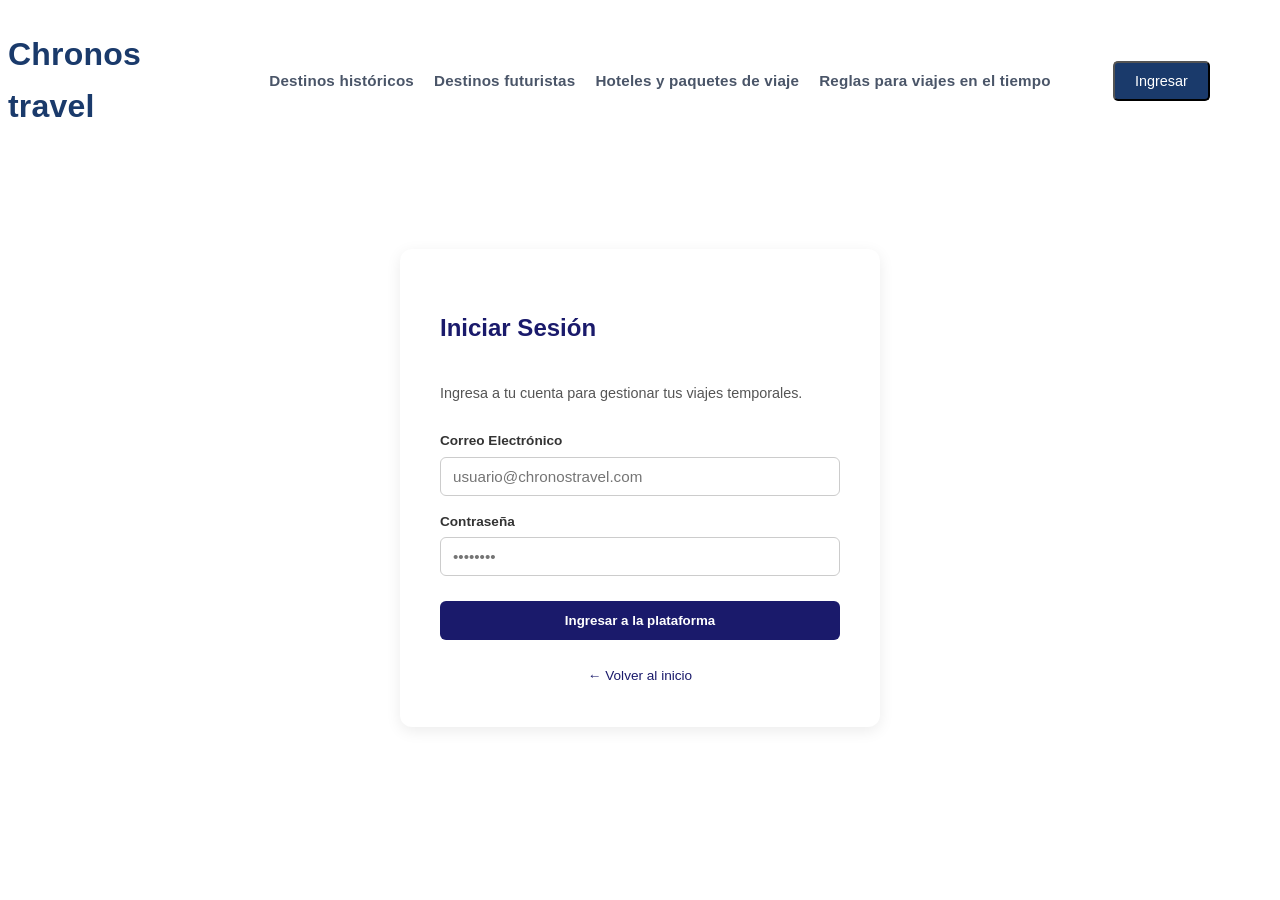
==== login.html @ 24177de7 "creacion de carpetas" ====
<!DOCTYPE html>
<html lang="es">
<head>
    <meta charset="UTF-8">
    <meta name="viewport" content="width=device-width, initial-scale=1.0">
    <title>Iniciar Sesión - Chronos Travel</title>
    <link rel="stylesheet" href="css/estilos.css">
    
</head>
<body>

    <header>
        <h1><a href="index.html" class="titulo-link">Chronos travel</a></h1>
        <nav>
            <ul>
                <li><a href="destinos_historicos.html">Destinos históricos</a></li>
                <li><a href="destinos_futuristas.html">Destinos futuristas</a></li>
                <li><a href="hoteles_paquetes_viajes.html">Hoteles y paquetes de viaje</a></li>
                <li><a href="reglas_viajes.html">Reglas para viajes en el tiempo</a></li>
            </ul>
        </nav>
        <button class="btn-ingresar" onclick="location.href='login.html'">Ingresar</button>
    </header>

    <main class="login-container">
        <form class="login-card">
            <h2>Iniciar Sesión</h2>
            <p>Ingresa a tu cuenta para gestionar tus viajes temporales.</p>

            <div class="input-group">
                <label for="email">Correo Electrónico</label>
                <input type="email" id="email" placeholder="usuario@chronostravel.com" required>
            </div>

            <div class="input-group">
                <label for="password">Contraseña</label>
                <input type="password" id="password" placeholder="••••••••" required>
            </div>

            <button type="submit" class="btn-login">Ingresar a la plataforma</button>
            
            <a href="index.html" class="back-link">← Volver al inicio</a>
        </form>
    </main>
    <script src="js/login.js"></script>
</body>
</html>
---- css/estilos.css ----
body { /* este body pone toda la página con esta fuente en caso de que no haya sido asignada ninguna, por lo que no es necesario repetirla en cada estilo si se quiere dejar así */
    font-family: 'Plus Jakarta Sans', -apple-system, BlinkMacSystemFont, "Segoe UI", Roboto, sans-serif;
    color: #2c3e50;
    line-height: 1.6; /* altura de línea para mejorar la legibilidad */
}

header { /* Estilos para el header incluyendo el nav */
    display: grid; /* convierte el header en un contenedor de cuadrícula */
    grid-template-columns: 1fr auto 1fr; /* define tres columnas, la primera y la tercera ocupan el mismo espacio, la segunda se ajusta al contenido */
    align-items: center; /* alinea verticalmente los elementos */
    justify-items: center; /* evita que los hijos se estiren para llenar su columna */
}

.btn-ingresar { /* Estilos para el botón de ingreso */
    background-color: #1a3a6b; /* azul oscuro, cámbialo por tu paleta */
    color: white;
    padding: 10px 20px; /* espacio interno de retícula */
    border-radius: 5px;
    cursor: pointer; /* cambia el cursor al pasar sobre el botón */
    font-size: 0.9rem; /* tamaño de fuente */
}

nav ul { /* Estilos para la barra de navegación, ya que los estilos en ocasiones solo afectan a hijos y no a descendientes, es decir que si le aplicara solo header no aplicaría a los LI */
    display: flex; /* convierte en un contenedor flexible, y que LI se acomoden horizontalmente */
    list-style: none; /* elimina los puntos de la lista */
    gap: 20px; /* espacio entre los elementos de la lista */
}

.titulo-link, nav ul li a { /* estilos para los enlaces de navegación y el título del sitio web */
    text-decoration: none; /* elimina el subrayado de los enlaces */
    color: #4a5568; /* color del texto */
    font-size: 0.95rem; /* tamaño de fuente */
    font-weight: 600;
    letter-spacing: 0.2px;
    transition: color 0.25s ease, transform 0.25s ease; /* transición suave para el efecto hover */
    display: inline-block;
}

.titulo-link { /* estilos para el título del sitio web */
    color: #1a3a6b;
    font-size: 2rem;
}

nav ul li a:hover { /* estilos para los enlaces de navegación al pasar el mouse */
    color: #1a3a6b; /* azul institucional al pasar el mouse */
    transform: translateY(-2px) scale(1.2); /* elevación sutil y fluida */
    font-size: 1rem;
}

/* Estilos para body 1 seccion, el hero ------------------------------------------------------------ */
.hero { /* contenedor del hero */
    background-image: url('../img/imagen\ hero.jpg'); /* imagen de fondo */
    background-size: cover;
    background-position: center;
    height: 400px; /* altura de imagen */

    /* texto del hero */
    display: flex;
    flex-direction: column;      /* apila los hijos verticalmente, en vez de en fila */
    justify-content: flex-start; /* pega contenido arriba */
    align-items: flex-start;     /* pega el contenido a la izquierda */
    text-align: left;            /* alinea el texto a la izquierda */
    padding: 20px 40px;
    color: #ffffff;
}

.buscador-flotante { /* Body 1 sección, etiqueta blanca */
    background-color: rgba(255, 255, 255, 0.8); /* 0.8 equivale al 80% de opacidad */
    color: #333;
    border-radius: 15px;
    padding: 24px 32px;
    width: 90%;
    max-width: 500px;
    box-shadow: 0 10px 30px rgba(0,0,0,0.3);
    align-self: center;
    position: relative;
    text-align: center;
    font-size: 1.1rem;
    font-weight: 500;
}

.btn-explorar { /* estilos para el botón de explorar */
    display: inline-block;
    background-color: #1a3a6b;
    color: white;
    text-decoration: none;
    padding: 12px 28px;
    border-radius: 8px;
    font-weight: 600;
    transition: background-color 0.2s ease;
}

.btn-explorar:hover { /* efecto hover para el botón de explorar */
    background-color: #142e54;
}

/* Body 2 seccion, cuadrícula de destinos ---------------------------------------------------------------------------------------------------------------------------------  */
.destinos_turisticos {   /* contenedor de la cuadrícula de destinos */
    padding: 50px; /* espacio interno alrededor de la cuadrícula */
    color: #333;
}

.grid-destinos {      /* contenedor de la cuadrícula de destinos */
    display: grid; /* convierte el contenedor en una cuadrícula,grid es mejor para columnas  */
    grid-template-columns: repeat(3, 1fr); /* Crea tres columnas de igual tamaño */
    gap: 70px; /* espacio entre los elementos de la cuadrícula */
}

/*estilos para cada tarjeta de destino */
.tarjeta-destino {
    position: relative; /* para poder posicionar el contenido dentro de la tarjeta */
    display:block; /* hace que toda la tarjeta sea clickeable */
    text-decoration: none; /* elimina el subrayado del enlace */
    color: white; /* color del texto dentro de la tarjeta */
    border-radius: 10px; /* bordes redondeados */
    overflow: hidden; /* asegura que el contenido no se desborde de la tarjeta */
    height: 300px; /* altura de la tarjeta */
}
.tarjeta-destino img {  /* estilos para la imagen dentro de la tarjeta */
    width: 100%;
    height: 100%;
    object-fit: cover;       /* la imagen llena la tarjeta sin deformarse, similar a background-size: cover */
}
.etiqueta {   
    position: absolute;
    top: 15px;
    right: 15px;
    background-color: #1a3a6b; /* azul oscuro, cámbialo por tu paleta */
    color: white;
    padding: 8px 16px;
    border-radius: 50px; /* esto crea la forma de "píldora" redondeada */
    font-weight: bold;
    font-size: 1rem;
}


/* Body 3 seccion, cuadrícula de hoteles ---------------------------------------------------------------------------------------------------------------------------------  */
.hoteles_destinos{
    position: relative; /* para poder posicionar el contenido dentro de la tarjeta */
    padding: 50px;  /* espacio interno alrededor de la cuadrícula, para que quede alineado con lo demas */
    font-family: sans-serif;
    color: #333;
}

.grid-hoteles {   /* contenedor de la cuadrícula de hoteles */
    display: grid; /* convierte el contenedor en una cuadrícula */
    grid-template-columns: repeat(3, 1fr); /* Crea tres columnas de igual tamaño */
    gap: 70px; /* espacio entre los elementos de la cuadrícula */
}

/*estilos para cada tarjeta de destino */
.tarjeta-hotel {
    position: relative; /* para poder posicionar el contenido dentro de la tarjeta */
    display:block; /* hace que toda la tarjeta sea clickeable */
    text-decoration: none; /* elimina el subrayado del enlace */
    color: white; /* color del texto dentro de la tarjeta */
    border-radius: 10px; /* bordes redondeados */
    overflow: hidden; /* asegura que el contenido no se desborde de la tarjeta */
    height: 300px; /* altura de la tarjeta */
}

.tarjeta-hotel img {   /* estilos para la imagen dentro de la tarjeta */
    width: 100%;
    height: 100%;
    object-fit: cover;       /* la imagen llena la tarjeta sin deformarse, similar a background-size: cover */
}

/*seccion de preguntas frecuentes, utilizacion de javaScript "mostrar o ocultar info",FAQ DESPEGABLE --------------------------------------------------------------- */
.preguntas-frecuentes {  /* contenedor de la sección de preguntas frecuentes */
    max-width: 800px;
    margin: 40px auto;
    padding: 0 20px;
}

.item-acordeon {       /* contenedor de cada pregunta y respuesta */
    border: 1px solid #ccc;
    border-radius: 8px;
    margin-bottom: 10px;
}

.boton-acordeon {    /* estilos para el botón que despliega la respuesta */
    width: 100%;
    text-align: left;
    background-color: #f1f1f1;
    border: none;
    padding: 15px;
    font-size: 1rem;
    font-weight: bold;
    cursor: pointer;
}

.item-acordeon p {   /* oculto por defecto */
    display: none;  /* la respuesta está oculta inicialmente */
    padding: 15px;
}

.item-acordeon p.mostrar {  /* cuando se hace clic en el botón, se agrega la clase "mostrar" para mostrar la respuesta, visible cuando javaScript lo active */
    display: block;
}

/*pagina hoteles y paquetes de viajes*/
.formulario-reserva form {  /* contenedor del formulario de reserva */
    display: flex;           /* convierte el formulario en un contenedor flexible */
    flex-direction: column;   /* apila los elementos verticalmente */
    max-width: 500px;         /* que no se estire a todo el ancho de la pantalla */
    margin: 30px auto;        /* centra el formulario horizontalmente */
    gap: 15px;                /* espacio entre cada label/input */
}

.formulario-reserva input,  /* estilos para los campos de entrada del formulario */
.formulario-reserva select {
    padding: 12px;
    border: 1px solid #ccc;
    border-radius: 6px;
    font-size: 1rem;
}

.formulario-reserva button { /* estilos para el botón de envío del formulario */
    padding: 14px;
    background-color: #1a3a6b;
    color: white;
    border: none;
    border-radius: 6px;
    font-size: 1rem;
    cursor: pointer;
    transition: 0.2s ease;
}

.formulario-reserva button:hover {  /* efecto hover para el botón de envío del formulario */
    background-color: #12294d;
}

/* pagina destinos historicos ------------------------------------------------------------------------------------------------------------*/ 

/* Banner principal con imagen de fondo y superposición (Overlay) */
.banner-pagina { 
    background-image: linear-gradient( 
        rgba(136, 182, 255, 0.75), 
        rgba(13, 35, 71, 0.75)
    ), url('../img/banner_historico.jpg'); /*la iamgen de fondo del banner de las laspagina con un efecto de degradado*/
    background-size: cover; 
    background-position: center;
    background-repeat: no-repeat; /*le decimos que no repita la iamgen para qeu ocupe todo el espacio bien*/
    font-weight: 700; /* tamaño fuente en caso de no ser asingado ya*/
    color: white;
    text-align: center;
    padding: 100px 20px; /*bordes*/
    font-family: sans-serif;
    box-shadow: inset 0 -10px 20px rgba(0, 0, 0, 0.2); /*sombreados de portada*/
}


.banner-pagina-futurista {
    background-image: linear-gradient(
        rgba(136, 182, 255, 0.75), 
        rgba(13, 35, 71, 0.75)
    ), url('../img/banner_futurista.png');
    background-size: cover;
    background-position: center;
    background-repeat: no-repeat;
    font-weight: 800; 
    color: white;
    text-align: center;
    padding: 100px 20px;
    font-family: sans-serif;
    box-shadow: inset 0 -10px 20px rgba(0, 0, 0, 0.2);
}


/* Badge decorativo superior esto es para el chronos que aparece en el banner encapsulado*/
.subtitulo-badge { 
    display: inline-block;
    background-color: rgba(255, 255, 255, 0.15);
    padding: 6px 18px;
    border-radius: 20px;
    font-size: 0.85rem;
    text-transform: uppercase;
    letter-spacing: 2px;
    margin-bottom: 15px;
    backdrop-filter: blur(4px);
}

/* estilo del titulo de chronos travel de la parte principal del menu superior en la barra navegacion*/
.titulo-badge {
    display: inline-block;
    background-color: rgba(255, 255, 255, 0.15);
    padding: 10px 24px; /* Ajustamos un poco el padding para que acompañe al texto grande */
    border-radius: 20px;
    
    font-size: 1.25rem;   /* Sin espacio entre número y rem (3rem suele ser enorme para un badge, pero ajústalo a tu gusto) */
    font-weight: 700;    /* Controla el grosor: 700 es 'bold' (negrita), 900 es 'black' (súper grueso) */
    
    text-transform: uppercase;
    letter-spacing: 3px;  /* Reducimos ligeramente el espaciado para evitar que desborde */
    backdrop-filter: blur(4px);
}

/* Título principal */
.banner-pagina h1 {
    font-size: 3rem;
    font-weight: 700;
    letter-spacing: 1px;
    margin-bottom: 15px;
    text-shadow: 0 2px 10px rgba(0, 0, 0, 0.5);
}

/* Línea divisora dorada */
.linea-decorativa {
    width: 60px;
    height: 3px;
    background-color: #f39c12;
    margin: 0 auto 20px auto;
    border-radius: 2px;
}

/* Subtítulo o descripción del banner */
.banner-pagina p {
    font-size: 1.25rem;
    max-width: 650px;
    margin: 0 auto;
    opacity: 0.95;
    line-height: 1.5;
    text-shadow: 0 1px 5px rgba(0, 0, 0, 0.5);
}

/* Contenedor principal de tarjetas */
.contenedor-destinos-historicos {
    max-width: 1200px;
    margin: 60px auto;
    padding: 0 20px; /*margen desde adentro del contenedor de la tarjeta */
    display: flex;
    flex-direction: column;
    gap: 70px; /* Espacio vertical entre cada tarjeta */
    font-family: sans-serif;
}

/* Tarjeta individual en zigzag */
.tarjeta-zigzag {
    display: flex; /*convertimos en contenedor felixble o sea colocar imagenes y texto lado a lado */
    align-items: center;
    gap: 50px; /* Espacio entre imagen y texto espacio interno */
    background-color: #ffffff;
    border-radius: 16px;
    overflow: hidden; /*importante cortaquita cualquier contenido hijo como la iamgens para que no sobresalga de esto*/
    box-shadow: 0 10px 30px rgba(0, 0, 0, 0.06);
    
    /* Estado inicial para la animación por scroll */
    opacity: 0;
    transform: translateY(40px);
    transition: opacity 0.8s ease-out, transform 0.8s ease-out, box-shadow 0.3s ease;
}

/* Para intercalar la posición (Texto a la izquierda, imagen a la derecha) */
.tarjeta-zigzag.invertido {
    flex-direction: row-reverse;
}

/* Clase que activa el JavaScript al llegar con el scroll */
.tarjeta-zigzag.visible {
    opacity: 1;
    transform: translateY(0);
}

/* Efecto hover al pasar el cursor sobre la tarjeta */
.tarjeta-zigzag:hover {
    transform: translateY(-8px) !important; /* este movimiento tiene prioridad*/
    box-shadow: 0 20px 40px rgba(0, 0, 0, 0.12); /*aumenta la sombra efecto agrandamiento*/
}

/* Contenedor de la imagen */
.imagen-zigzag {
    flex: 1; /*debe ocupar el espacio disponible o sea el 50% ta que el otro tiene 1 tambien el texto*/
    height: 380px;
    overflow: hidden; /* Mantiene la imagen dentro del marco al ampliar */
}

.imagen-zigzag img {
    width: 100%; /*ocupa el 100% del contenedor permitido del padre imagen.zigzag*/
    height: 100%;
    object-fit: cover; /* hace que mantenga la calidad no se estire solo se amplie*/
    display: block;/*Elimina un pequeño espacio en blanco (de 3 a 4 píxeles) que los navegadores agregan por defecto debajo de las imágenes en línea.*/
    transition: transform 0.5s ease; /* Transición suave de zoom */
}

/* Micro-zoom en la imagen al estar encima sobre la tarjeta */
.tarjeta-zigzag:hover .imagen-zigzag img {
    transform: scale(1.06);
}

/* Contenedor del texto */
.contenido-zigzag {
    flex: 1;
    padding: 30px 40px;
    color: #333;
    
}

.contenido-zigzag h2 {
    font-size: 1.8rem;
    font-weight: 700; /* para el título del destino */
    color: #1a3a6b;
    margin-bottom: 15px;
}

.contenido-zigzag p {
    font-size: 1.05rem;
    line-height: 1.6;
    color: #555;
    margin-bottom: 25px;
}

/* Botón de reserva */
.btn-reserva {
    display: inline-block;
    background-color: #1a3a6b;
    color: white;
    padding: 14px 32px;
    border-radius: 8px;
    text-decoration: none; /*quita subrayado a la imagen*/
    font-weight: 600;
    letter-spacing: 0.5px;
    transition: background-color 0.3s ease, transform 0.2s ease, box-shadow 0.2s ease;
}

.btn-reserva:hover {
    background-color: #0d2347;
    transform: translateY(-2px);
    box-shadow: 0 6px 15px rgba(26, 58, 107, 0.3);
}

/* fin pagina de destinos historicos ------------------------------------------------------------------------------------------------------*/

/* comienzo pagina de reglas*/

/* Títulos de Sección */
.titulo-seccion {
  max-width: 1100px;
  margin: 30px auto 15px;
  padding: 0 15px;
  font-size: 1.3rem;
}
.texto-rojo { color: #dc2626; }
.texto-amarillo { color: #d97706; }
.texto-azul { color: #1e3a8a; }

.reglas-grid {
  display: grid;
  gap: 15px;
  max-width: 1200px;
  margin: 0 auto 30px;
  padding: 0 15px;
}

.reglas-grid.alto {
  grid-template-columns: repeat(4, 1fr);
}

.reglas-grid.medio {
  grid-template-columns: repeat(5, 1fr);
  gap: 10px;
}

.tarjeta {
  background: #ffffff;
  border-radius: 8px;
  padding: 14px;
  box-shadow: 0 2px 8px rgba(0, 0, 0, 0.06);
}

.borde-rojo { border-left: 4px solid #dc2626; }
.borde-amarillo { border-left: 4px solid #f59e0b; }

.tarjeta-cabecera {
  display: flex;
  justify-content: space-between;
  align-items: center;
  margin-bottom: 8px;
}

.num {
  font-weight: bold;
  font-size: 1.05rem;
}

.etiqueta {
  font-size: 0.7rem;
  font-weight: bold;
  padding: 3px 6px;
  border-radius: 4px;
}

.etiqueta-roja {
  background-color: #fee2e2;
  color: #dc2626;
}

.etiqueta-amarilla {
  background-color: #fef3c7;
  color: #d97706;
}

.tarjeta h3 {
  margin: 0 0 6px 0;
  font-size: 0.85rem;
  color: #0f172a;
}

.tarjeta p {
  margin: 0;
  font-size: 0.76rem;
  color: #64748b;
  line-height: 1.35;
}

/* Centrado del Footer */
footer {
  text-align: center;
  padding: 20px 0;
  margin-top: 40px;
}

/* fin pagina de reglas*/


/* Estilos para el Login */
.login-container {
    display: flex;
    justify-content: center;
    align-items: center;
    min-height: 70vh;
    padding: 20px;
}

.login-card {
    background-color: white;
    padding: 40px;
    border-radius: 12px;
    box-shadow: 0 4px 15px rgba(0, 0, 0, 0.08);
    width: 100%;
    max-width: 400px;
    display: flex;
    flex-direction: column;
    gap: 15px;
}

.login-card h2 {
    color: #1a1a6b;
    margin-bottom: 5px;
}

.login-card p {
    color: #555;
    font-size: 0.9rem;
    margin-bottom: 10px;
}

.input-group {
    display: flex;
    flex-direction: column;
    gap: 5px;
    text-align: left;
}

.input-group label {
    font-size: 0.85rem;
    font-weight: 600;
    color: #333;
}

.input-group input {
    padding: 10px 12px;
    border: 1px solid #ccc;
    border-radius: 6px;
    font-size: 0.95rem;
    outline: none;
}

.input-group input:focus {
    border-color: #1a1a6b;
}

.btn-login {
    background-color: #1a1a6b;
    color: white;
    border: none;
    padding: 12px;
    border-radius: 6px;
    font-weight: bold;
    cursor: pointer;
    margin-top: 10px;
    transition: background-color 0.3s;
}

.btn-login:hover {
    background-color: #2a2a8b;
}

.back-link {
    text-align: center;
    margin-top: 10px;
    color: #1a1a6b;
    text-decoration: none;
    font-size: 0.85rem;
}

.back-link:hover {
    text-decoration: underline;
}
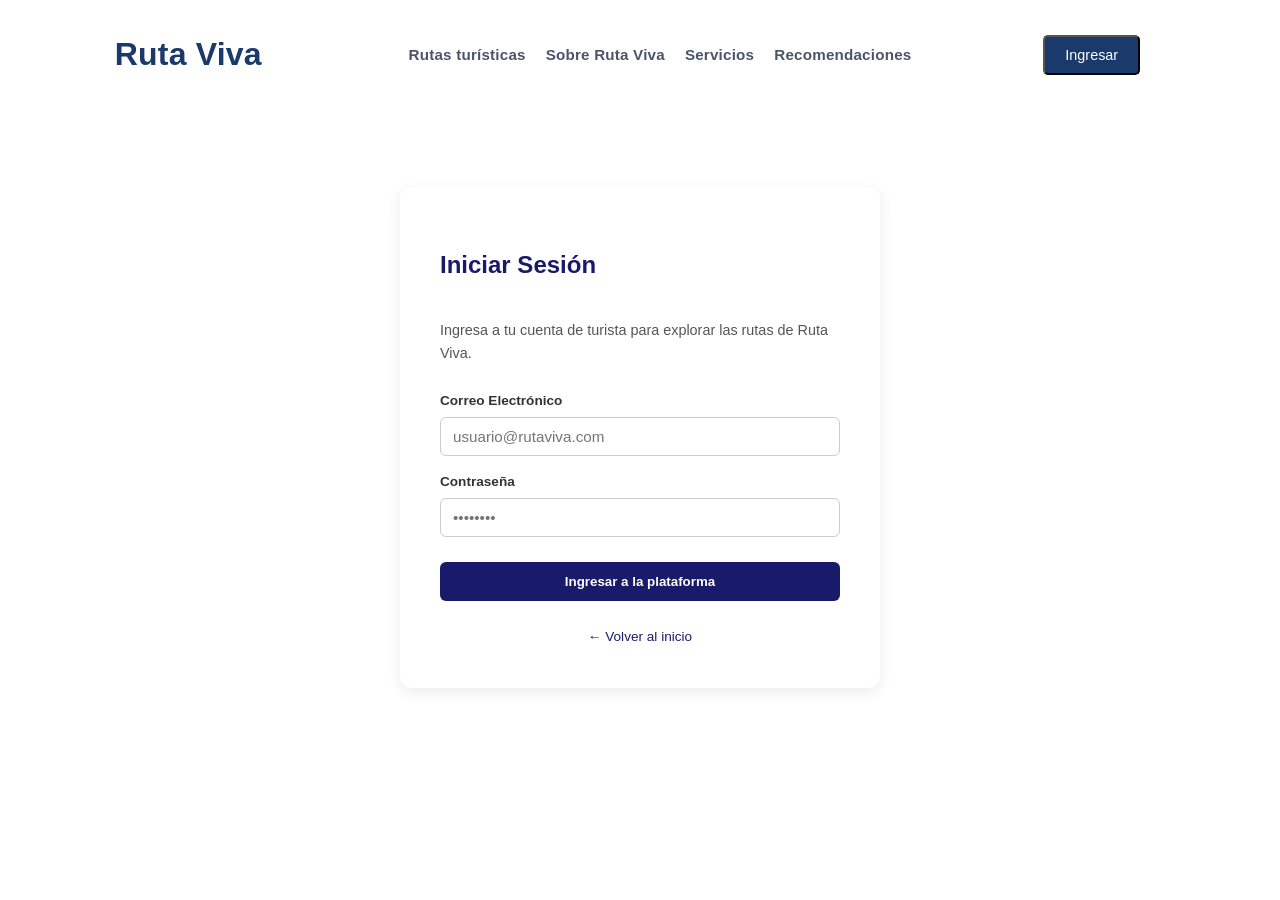
==== commit 73ae8a1b: "Cambios en el index y rutas turisticas cumpliendo los dos primeros requeirmientos,login y busqueda d" ====
--- a/login.html
+++ b/login.html
@@ -3,20 +3,20 @@
 <head>
     <meta charset="UTF-8">
     <meta name="viewport" content="width=device-width, initial-scale=1.0">
-    <title>Iniciar Sesión - Chronos Travel</title>
+    <title>Iniciar Sesión - Ruta Viva</title>
     <link rel="stylesheet" href="css/estilos.css">
     
 </head>
 <body>
 
     <header>
-        <h1><a href="index.html" class="titulo-link">Chronos travel</a></h1>
+        <h1><a href="index.html" class="titulo-link">Ruta Viva</a></h1>
         <nav>
             <ul>
-                <li><a href="destinos_historicos.html">Destinos históricos</a></li>
-                <li><a href="destinos_futuristas.html">Destinos futuristas</a></li>
-                <li><a href="hoteles_paquetes_viajes.html">Hoteles y paquetes de viaje</a></li>
-                <li><a href="reglas_viajes.html">Reglas para viajes en el tiempo</a></li>
+                <li><a href="rutas_turisticas.html">Rutas turísticas</a></li>
+                <li><a href="sobre_ruta_viva.html">Sobre Ruta Viva</a></li>
+                <li><a href="servicios.html">Servicios</a></li>
+                <li><a href="recomendaciones.html">Recomendaciones</a></li>
             </ul>
         </nav>
         <button class="btn-ingresar" onclick="location.href='login.html'">Ingresar</button>
@@ -25,11 +25,11 @@
     <main class="login-container">
         <form class="login-card">
             <h2>Iniciar Sesión</h2>
-            <p>Ingresa a tu cuenta para gestionar tus viajes temporales.</p>
+            <p>Ingresa a tu cuenta de turista para explorar las rutas de Ruta Viva.</p>
 
             <div class="input-group">
                 <label for="email">Correo Electrónico</label>
-                <input type="email" id="email" placeholder="usuario@chronostravel.com" required>
+                <input type="email" id="email" placeholder="usuario@rutaviva.com" required>
             </div>
 
             <div class="input-group">
--- a/css/estilos.css
+++ b/css/estilos.css
@@ -49,7 +49,7 @@
 
 /* Estilos para body 1 seccion, el hero ------------------------------------------------------------ */
 .hero { /* contenedor del hero */
-    background-image: url('../img/imagen\ hero.jpg'); /* imagen de fondo */
+    background-image: url('../img/Imagenhero.jpg'); /* imagen de fondo */
     background-size: cover;
     background-position: center;
     height: 400px; /* altura de imagen */
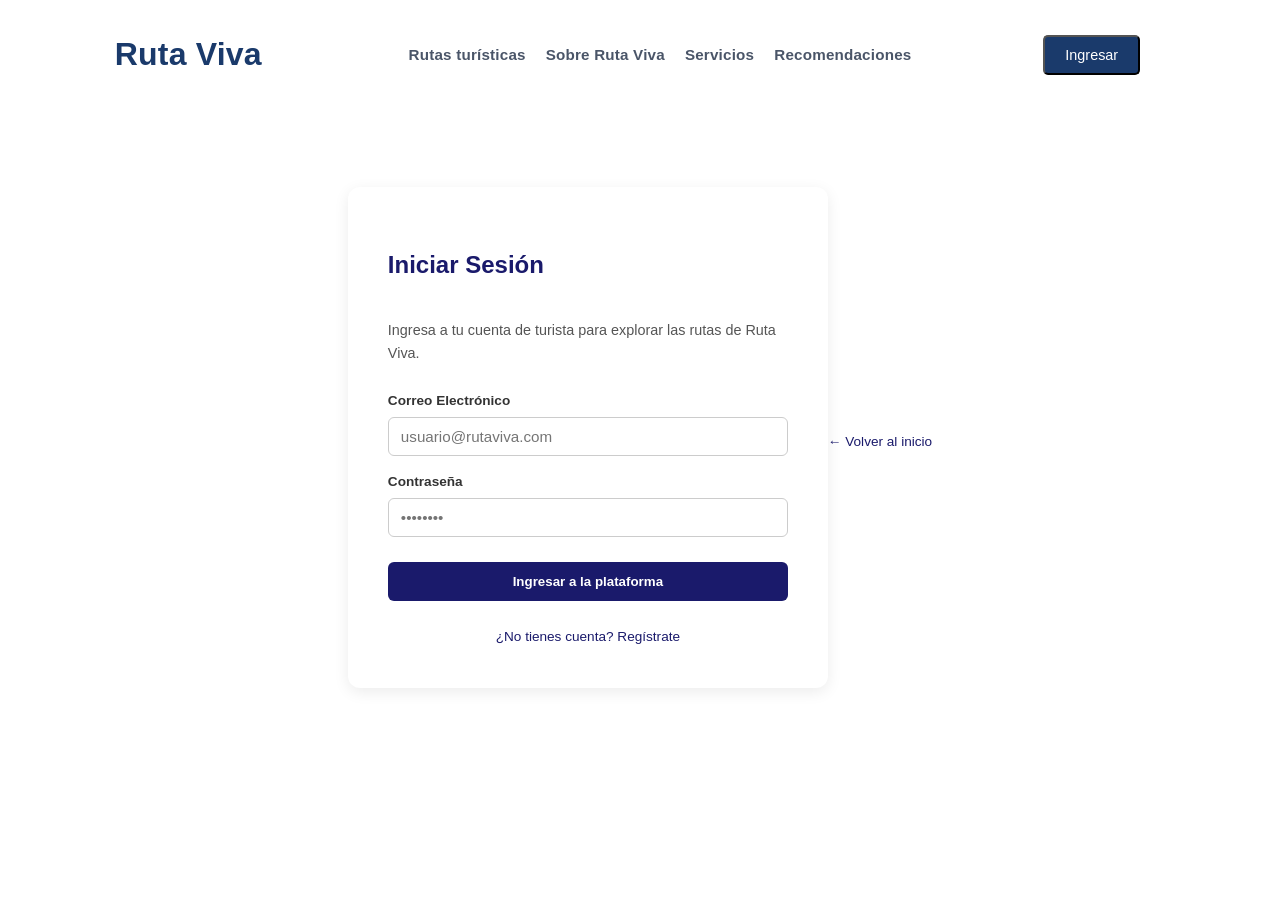
==== commit 9244dd49: "Login e inicio de sesion" ====
--- a/login.html
+++ b/login.html
@@ -38,9 +38,36 @@
             </div>
 
             <button type="submit" class="btn-login">Ingresar a la plataforma</button>
-            
-            <a href="index.html" class="back-link">← Volver al inicio</a>
+
+            <a href="#" id="mostrar-registro" class="back-link">¿No tienes cuenta? Regístrate</a>
         </form>
+
+        <!-- Tarjeta de registro: oculta por defecto, reutiliza las mismas clases del login -->
+        <form class="login-card" id="registro-card" style="display:none;">
+            <h2>Crear cuenta de turista</h2>
+            <p>Regístrate para iniciar sesión en Ruta Viva.</p>
+
+            <div class="input-group">
+                <label for="reg-nombre">Nombre completo</label>
+                <input type="text" id="reg-nombre" required>
+            </div>
+
+            <div class="input-group">
+                <label for="reg-email">Correo Electrónico</label>
+                <input type="email" id="reg-email" placeholder="usuario@rutaviva.com" required>
+            </div>
+
+            <div class="input-group">
+                <label for="reg-password">Contraseña</label>
+                <input type="password" id="reg-password" placeholder="••••••••" required>
+            </div>
+
+            <button type="submit" class="btn-login">Crear cuenta</button>
+
+            <a href="#" id="mostrar-login" class="back-link">¿Ya tienes cuenta? Inicia sesión</a>
+        </form>
+
+        <a href="index.html" class="back-link">← Volver al inicio</a>
     </main>
     <script src="js/login.js"></script>
 </body>
